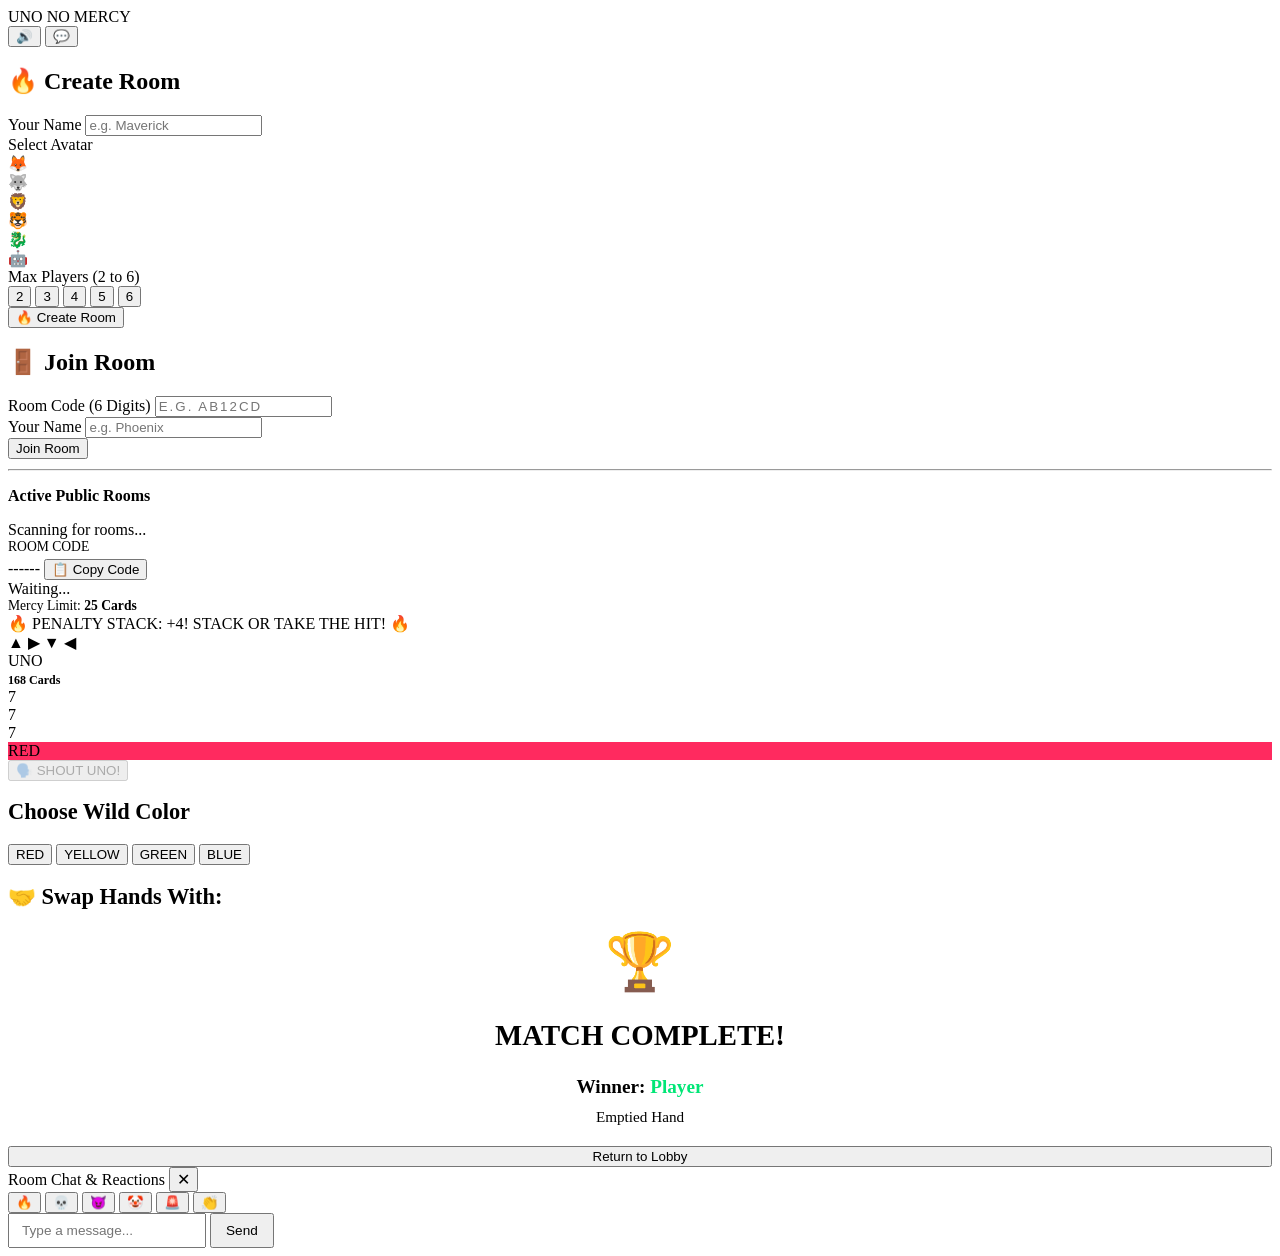
==== frontend/index.html @ e5471d4e "feat: implement UNO Show 'Em No Mercy multiplayer game" ====
<!DOCTYPE html>
<html lang="en">
<head>
    <meta charset="UTF-8">
    <meta name="viewport" content="width=device-width, initial-scale=1.0">
    <title>UNO Show 'Em No Mercy — Multiplayer</title>
    <link rel="stylesheet" href="/static/css/style.css">
    <link rel="preconnect" href="https://fonts.googleapis.com">
    <link rel="preconnect" href="https://fonts.gstatic.com" crossorigin>
    <link href="https://fonts.googleapis.com/css2?family=Inter:wght@400;600;700;800;900&display=swap" rel="stylesheet">
</head>
<body>

    <!-- App Header -->
    <header class="app-header">
        <div class="logo-container">
            <span class="logo-badge">UNO</span>
            <span class="logo-text">NO MERCY</span>
        </div>
        <div class="header-user-info">
            <div id="userBadge" class="user-badge" style="display: none;">
                <span id="userAvatarDisplay" class="user-avatar">🦊</span>
                <span id="userNameDisplay" class="user-name">Player</span>
            </div>
            <button id="soundToggleBtn" class="btn-icon" title="Toggle Sound">🔊</button>
            <button id="chatToggleBtn" class="btn-icon" title="Toggle Chat">💬</button>
        </div>
    </header>

    <!-- App Main Views -->
    <main class="views-container">

        <!-- 1. Lobby View -->
        <section id="lobbyView" class="view-section active">
            <div class="lobby-layout">
                
                <!-- Create Room Panel -->
                <div class="card-panel">
                    <h2 class="panel-title">🔥 Create Room</h2>
                    
                    <div class="form-group">
                        <label class="form-label">Your Name</label>
                        <input id="hostNameInput" type="text" class="form-input" placeholder="e.g. Maverick" maxlength="20">
                    </div>

                    <div class="form-group">
                        <label class="form-label">Select Avatar</label>
                        <div class="avatar-selector">
                            <div class="avatar-opt selected" data-avatar="avatar1">🦊</div>
                            <div class="avatar-opt" data-avatar="avatar2">🐺</div>
                            <div class="avatar-opt" data-avatar="avatar3">🦁</div>
                            <div class="avatar-opt" data-avatar="avatar4">🐯</div>
                            <div class="avatar-opt" data-avatar="avatar5">🐉</div>
                            <div class="avatar-opt" data-avatar="avatar6">🤖</div>
                        </div>
                    </div>

                    <div class="form-group">
                        <label class="form-label">Max Players (2 to 6)</label>
                        <div class="player-limit-selector">
                            <button type="button" class="limit-btn" data-limit="2">2</button>
                            <button type="button" class="limit-btn" data-limit="3">3</button>
                            <button type="button" class="limit-btn" data-limit="4">4</button>
                            <button type="button" class="limit-btn" data-limit="5">5</button>
                            <button type="button" class="limit-btn active" data-limit="6">6</button>
                        </div>
                    </div>

                    <button id="createRoomBtn" class="btn-primary">🔥 Create Room</button>
                </div>

                <!-- Join Room Panel -->
                <div class="card-panel">
                    <h2 class="panel-title">🚪 Join Room</h2>
                    
                    <div class="form-group">
                        <label class="form-label">Room Code (6 Digits)</label>
                        <input id="joinCodeInput" type="text" class="form-input" placeholder="e.g. AB12CD" maxlength="6" style="text-transform: uppercase; letter-spacing: 2px;">
                    </div>

                    <div class="form-group">
                        <label class="form-label">Your Name</label>
                        <input id="joinNameInput" type="text" class="form-input" placeholder="e.g. Phoenix" maxlength="20">
                    </div>

                    <button id="joinRoomBtn" class="btn-primary">Join Room</button>

                    <hr style="border-color: var(--border-color); margin: 10px 0;">

                    <h3 style="font-size: 1rem; color: var(--text-secondary);">Active Public Rooms</h3>
                    <div id="activeRoomsList" style="display: flex; flex-direction: column; gap: 8px; max-height: 200px; overflow-y: auto;">
                        <div class="room-list-empty">Scanning for rooms...</div>
                    </div>
                </div>

            </div>
        </section>

        <!-- 2. Waiting Room View -->
        <section id="waitingView" class="view-section">
            <div class="room-waiting-container">
                <div class="room-header-card">
                    <div>
                        <div style="font-size: 0.85rem; color: var(--text-secondary); text-transform: uppercase; margin-bottom: 4px;">Room Code</div>
                        <div class="room-code-display">
                            <span id="waitingRoomCode" class="room-code-text">------</span>
                            <button id="copyRoomCodeBtn" class="btn-secondary">📋 Copy Code</button>
                        </div>
                    </div>
                    <div style="display: flex; gap: 12px; align-items: center;">
                        <button id="toggleReadyBtn" class="btn-primary" style="display: none;">✅ Ready Up</button>
                        <button id="startGameBtn" class="btn-primary" style="display: none;" disabled>🔥 Start Match</button>
                    </div>
                </div>

                <div id="waitingSeatsGrid" class="seats-grid">
                    <!-- Seats dynamically populated -->
                </div>
            </div>
        </section>

        <!-- 3. Game Table View -->
        <section id="gameView" class="view-section">
            <div class="game-view-container">

                <!-- Top Game Bar -->
                <div class="game-top-bar">
                    <div class="turn-status-banner">
                        <span id="turnStatusPill" class="turn-pill">Waiting...</span>
                    </div>
                    <div style="display: flex; gap: 12px; align-items: center;">
                        <span style="font-size: 0.85rem; color: var(--text-secondary);">Mercy Limit: <strong>25 Cards</strong></span>
                    </div>
                </div>

                <!-- Animated Penalty Stack Flame Banner -->
                <div id="penaltyStackBanner" class="penalty-stack-banner">
                    🔥 PENALTY STACK: <span id="penaltyValueText">+4</span>! STACK OR TAKE THE HIT! 🔥
                </div>

                <!-- Arena Felt Table -->
                <div id="tableArena" class="table-arena">
                    <!-- Opponents Orbit Container -->
                    <div id="opponentsContainer"></div>

                    <!-- Table Center -->
                    <div class="table-felt">
                        <!-- Play Direction Indicator (rotating dashed circle with arrows) -->
                        <div id="directionIndicator" class="direction-indicator">
                            <span class="direction-arrow top">▲</span>
                            <span class="direction-arrow right">▶</span>
                            <span class="direction-arrow bottom">▼</span>
                            <span class="direction-arrow left">◀</span>
                        </div>

                        <!-- Center Piles -->
                        <div class="center-piles">
                            <!-- Draw Pile -->
                            <div class="deck-pile-container" title="Click to Draw">
                                <div id="deckCardElement" class="deck-card">
                                    <div class="deck-logo">UNO</div>
                                </div>
                                <span id="drawPileCount" style="font-size: 0.75rem; font-weight: 700; color: var(--text-secondary);">168 Cards</span>
                            </div>

                            <!-- Discard Pile -->
                            <div class="discard-pile-container">
                                <div id="topDiscardCard" class="uno-card color-red">
                                    <span class="card-corner-symbol top-left">7</span>
                                    <div class="card-oval">
                                        <span class="card-main-symbol">7</span>
                                    </div>
                                    <span class="card-corner-symbol bottom-right">7</span>
                                </div>
                                <div id="activeColorBadge" class="active-color-badge" style="background: #ff2a5f;">RED</div>
                            </div>
                        </div>
                    </div>

                    <!-- Event Feed ticker -->
                    <div id="eventFeedBox" class="event-feed-box"></div>
                </div>

                <!-- Player Hand Bottom Rack -->
                <div class="player-hand-rack">
                    <div class="player-action-controls">
                        <button id="unoCallBtn" class="uno-call-btn" disabled>🗣️ SHOUT UNO!</button>
                    </div>

                    <div class="cards-carousel">
                        <div id="cardsFan" class="cards-fan">
                            <!-- Player cards populated dynamically -->
                        </div>
                    </div>
                </div>

            </div>
        </section>

    </main>

    <!-- Modals -->

    <!-- Wild Color Picker Modal -->
    <div id="colorPickerModal" class="modal-overlay">
        <div class="modal-card">
            <h2 style="font-size: 1.4rem; font-weight: 900;">Choose Wild Color</h2>
            <div class="color-picker-grid">
                <button class="color-opt-btn opt-red" data-color="red">RED</button>
                <button class="color-opt-btn opt-yellow" data-color="yellow">YELLOW</button>
                <button class="color-opt-btn opt-green" data-color="green">GREEN</button>
                <button class="color-opt-btn opt-blue" data-color="blue">BLUE</button>
            </div>
        </div>
    </div>

    <!-- 7 Hand Swap Modal -->
    <div id="swapHandModal" class="modal-overlay">
        <div class="modal-card">
            <h2 style="font-size: 1.4rem; font-weight: 900;">🤝 Swap Hands With:</h2>
            <div id="swapTargetsList" class="player-targets-list"></div>
        </div>
    </div>

    <!-- Victory Modal -->
    <div id="victoryModal" class="modal-overlay">
        <div class="modal-card" style="text-align: center;">
            <div style="font-size: 3.5rem;">🏆</div>
            <h2 style="font-size: 1.8rem; font-weight: 900; color: var(--accent-yellow);">MATCH COMPLETE!</h2>
            <div style="font-size: 1.2rem; font-weight: 700; margin: 10px 0;">
                Winner: <span id="winnerNameText" style="color: #00e676;">Player</span>
            </div>
            <div id="winReasonText" style="color: var(--text-secondary); font-size: 0.95rem; margin-bottom: 20px;">
                Emptied Hand
            </div>
            <button id="returnLobbyBtn" class="btn-primary" style="width: 100%;">Return to Lobby</button>
        </div>
    </div>

    <!-- Chat Drawer -->
    <div id="chatDrawer" class="chat-drawer">
        <div class="chat-header">
            <span>Room Chat & Reactions</span>
            <button id="closeChatBtn" class="btn-icon" style="font-size: 1rem;">✕</button>
        </div>
        <div id="chatMessages" class="chat-messages"></div>
        <div class="emote-bar">
            <button class="emote-btn" title="Fire">🔥</button>
            <button class="emote-btn" title="Skull">💀</button>
            <button class="emote-btn" title="Devil">😈</button>
            <button class="emote-btn" title="Clown">🤡</button>
            <button class="emote-btn" title="Alarm">🚨</button>
            <button class="emote-btn" title="Clap">👏</button>
        </div>
        <div class="chat-input-bar">
            <input id="chatInput" type="text" class="form-input" placeholder="Type a message..." style="flex: 1; padding: 8px 12px; font-size: 0.85rem;">
            <button id="sendChatBtn" class="btn-primary" style="padding: 8px 14px; font-size: 0.85rem;">Send</button>
        </div>
    </div>

    <!-- Scripts -->
    <script src="/static/js/sound.js"></script>
    <script src="/static/js/api.js"></script>
    <script src="/static/js/game.js"></script>
    <script src="/static/js/main.js"></script>
</body>
</html>
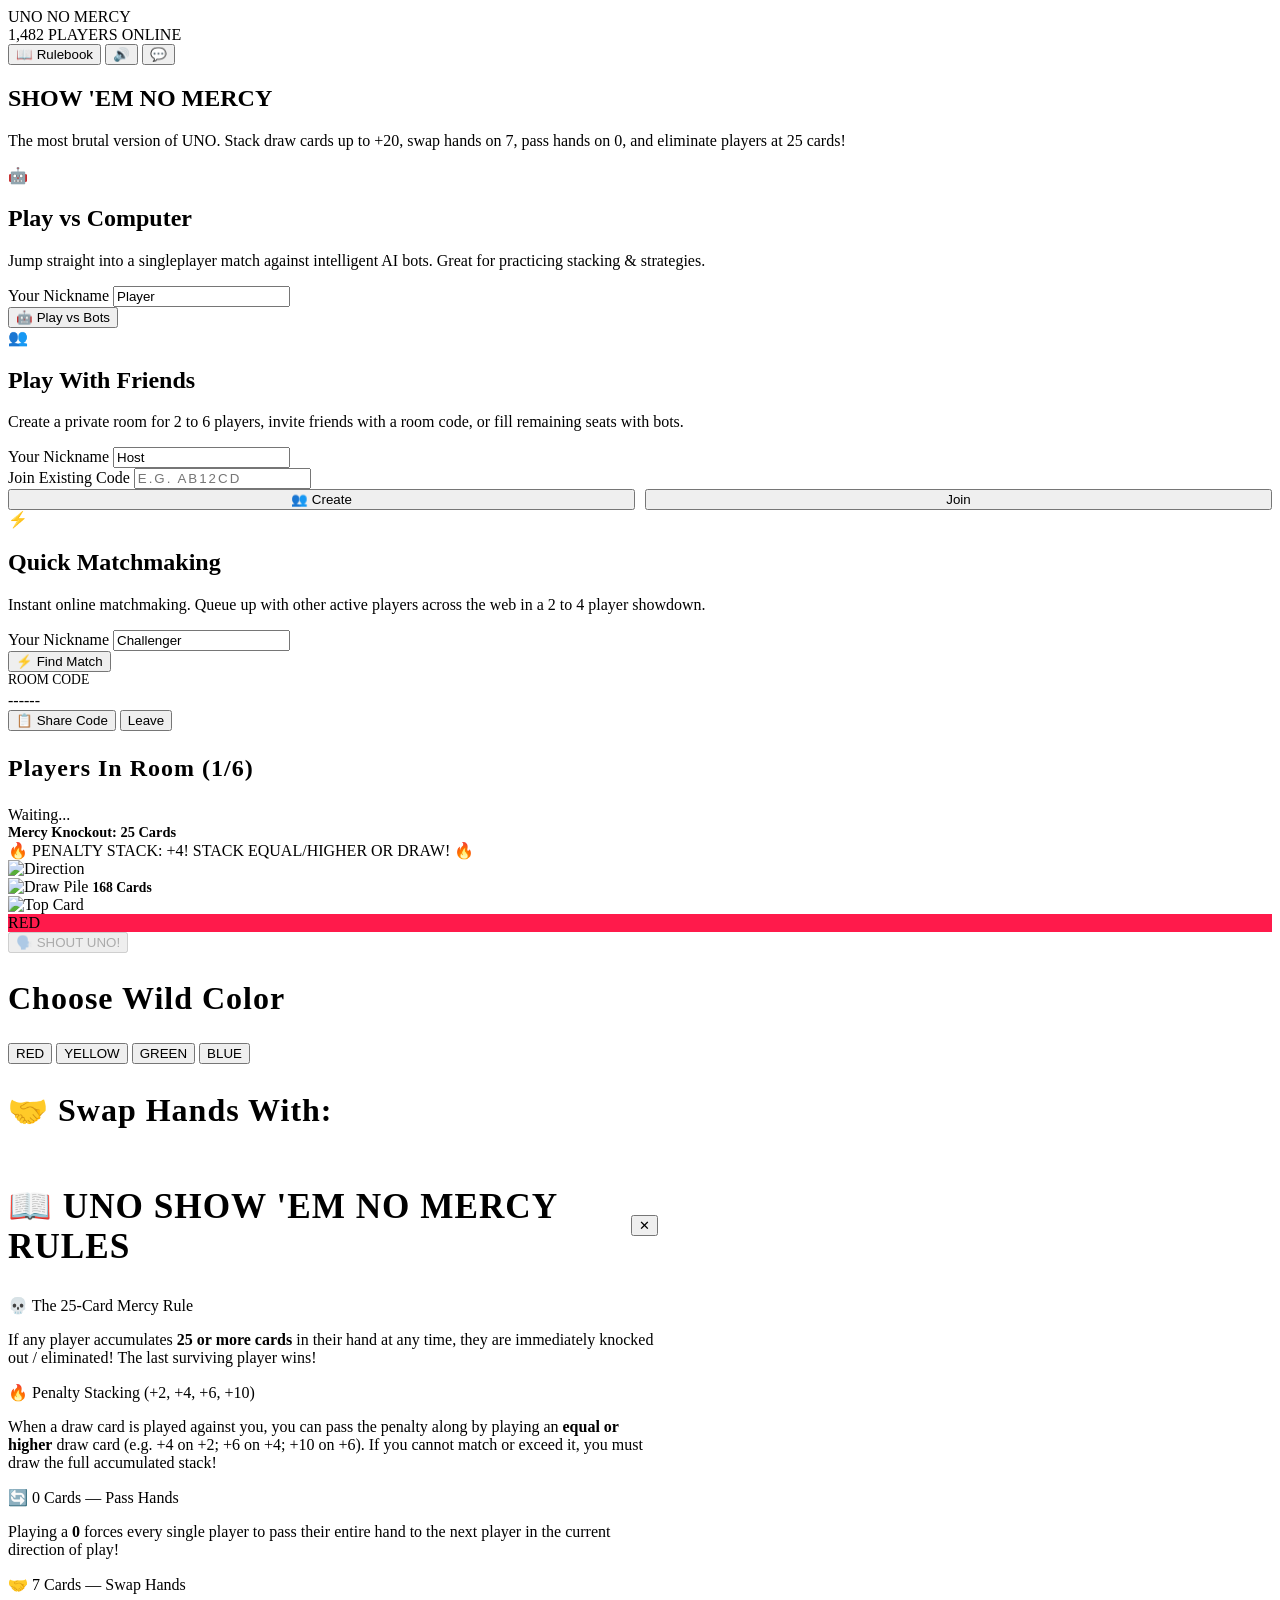
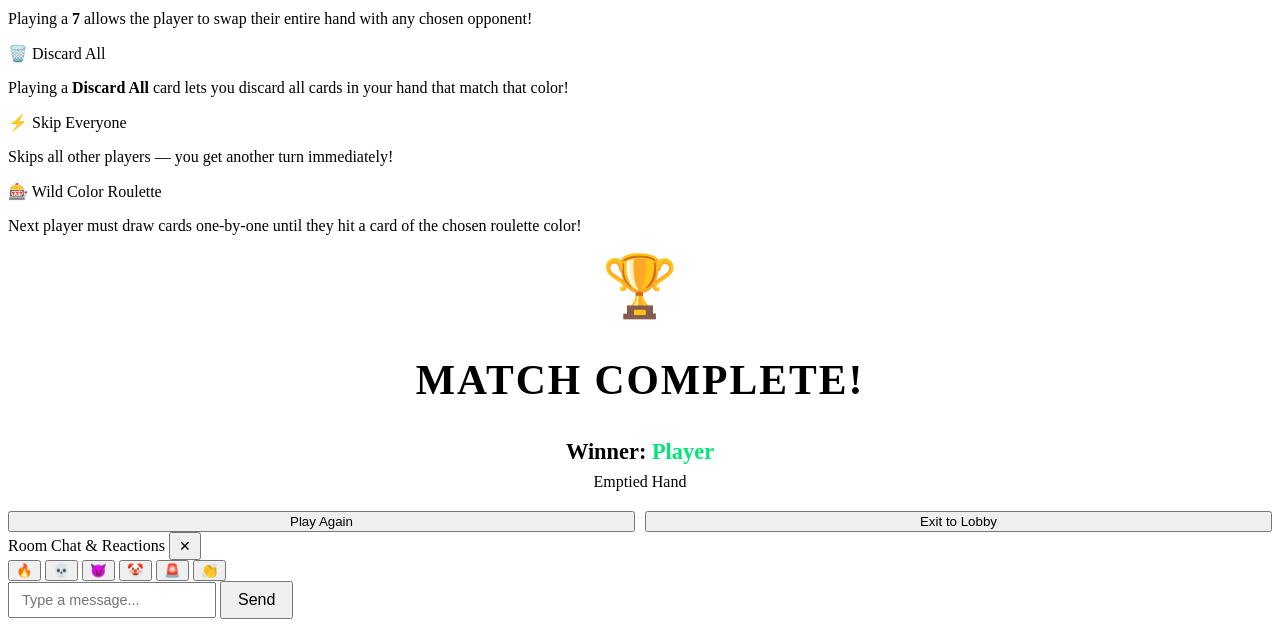
==== commit e02cf20b: "feat: implement unonomercy.in game logic, solo bot mode, authentic card graphics, audio, and UI layo" ====
--- a/frontend/index.html
+++ b/frontend/index.html
@@ -2,95 +2,102 @@
 <html lang="en">
 <head>
     <meta charset="UTF-8">
-    <meta name="viewport" content="width=device-width, initial-scale=1.0">
-    <title>UNO Show 'Em No Mercy — Multiplayer</title>
+    <meta name="viewport" content="width=device-width, initial-scale=1.0, maximum-scale=1.0, user-scalable=no">
+    <title>Play UNO Show 'Em No Mercy Online Multiplayer</title>
     <link rel="stylesheet" href="/static/css/style.css">
     <link rel="preconnect" href="https://fonts.googleapis.com">
     <link rel="preconnect" href="https://fonts.gstatic.com" crossorigin>
-    <link href="https://fonts.googleapis.com/css2?family=Inter:wght@400;600;700;800;900&display=swap" rel="stylesheet">
+    <link href="https://fonts.googleapis.com/css2?family=Bebas+Neue&family=Rajdhani:wght@400;600;700&display=swap" rel="stylesheet">
 </head>
 <body>
 
+    <div class="bg-glow-layer"></div>
+
     <!-- App Header -->
     <header class="app-header">
-        <div class="logo-container">
+        <div class="logo-container" onclick="location.reload()">
             <span class="logo-badge">UNO</span>
             <span class="logo-text">NO MERCY</span>
         </div>
-        <div class="header-user-info">
-            <div id="userBadge" class="user-badge" style="display: none;">
-                <span id="userAvatarDisplay" class="user-avatar">🦊</span>
-                <span id="userNameDisplay" class="user-name">Player</span>
-            </div>
-            <button id="soundToggleBtn" class="btn-icon" title="Toggle Sound">🔊</button>
-            <button id="chatToggleBtn" class="btn-icon" title="Toggle Chat">💬</button>
+
+        <div class="online-counter-badge">
+            <span class="online-dot"></span>
+            <span id="onlinePlayerCountValue">1,482</span> PLAYERS ONLINE
+        </div>
+
+        <div class="header-right">
+            <button id="rulebookBtn" class="btn-icon">📖 Rulebook</button>
+            <button id="soundToggleBtn" class="btn-icon" title="Toggle Audio">🔊</button>
+            <button id="chatToggleBtn" class="btn-icon" title="Toggle Reactions">💬</button>
         </div>
     </header>
 
     <!-- App Main Views -->
     <main class="views-container">
 
-        <!-- 1. Lobby View -->
+        <!-- 1. Home / Modes View -->
         <section id="lobbyView" class="view-section active">
-            <div class="lobby-layout">
+            <div class="home-hero">
+                <h1 class="hero-title">SHOW 'EM NO MERCY</h1>
+                <p class="hero-subtitle">The most brutal version of UNO. Stack draw cards up to +20, swap hands on 7, pass hands on 0, and eliminate players at 25 cards!</p>
+            </div>
+
+            <div class="modes-grid">
                 
-                <!-- Create Room Panel -->
-                <div class="card-panel">
-                    <h2 class="panel-title">🔥 Create Room</h2>
-                    
-                    <div class="form-group">
-                        <label class="form-label">Your Name</label>
-                        <input id="hostNameInput" type="text" class="form-input" placeholder="e.g. Maverick" maxlength="20">
-                    </div>
-
-                    <div class="form-group">
-                        <label class="form-label">Select Avatar</label>
-                        <div class="avatar-selector">
-                            <div class="avatar-opt selected" data-avatar="avatar1">🦊</div>
-                            <div class="avatar-opt" data-avatar="avatar2">🐺</div>
-                            <div class="avatar-opt" data-avatar="avatar3">🦁</div>
-                            <div class="avatar-opt" data-avatar="avatar4">🐯</div>
-                            <div class="avatar-opt" data-avatar="avatar5">🐉</div>
-                            <div class="avatar-opt" data-avatar="avatar6">🤖</div>
-                        </div>
-                    </div>
-
-                    <div class="form-group">
-                        <label class="form-label">Max Players (2 to 6)</label>
-                        <div class="player-limit-selector">
-                            <button type="button" class="limit-btn" data-limit="2">2</button>
-                            <button type="button" class="limit-btn" data-limit="3">3</button>
-                            <button type="button" class="limit-btn" data-limit="4">4</button>
-                            <button type="button" class="limit-btn" data-limit="5">5</button>
-                            <button type="button" class="limit-btn active" data-limit="6">6</button>
-                        </div>
-                    </div>
-
-                    <button id="createRoomBtn" class="btn-primary">🔥 Create Room</button>
-                </div>
-
-                <!-- Join Room Panel -->
-                <div class="card-panel">
-                    <h2 class="panel-title">🚪 Join Room</h2>
-                    
-                    <div class="form-group">
-                        <label class="form-label">Room Code (6 Digits)</label>
-                        <input id="joinCodeInput" type="text" class="form-input" placeholder="e.g. AB12CD" maxlength="6" style="text-transform: uppercase; letter-spacing: 2px;">
-                    </div>
-
-                    <div class="form-group">
-                        <label class="form-label">Your Name</label>
-                        <input id="joinNameInput" type="text" class="form-input" placeholder="e.g. Phoenix" maxlength="20">
-                    </div>
-
-                    <button id="joinRoomBtn" class="btn-primary">Join Room</button>
-
-                    <hr style="border-color: var(--border-color); margin: 10px 0;">
-
-                    <h3 style="font-size: 1rem; color: var(--text-secondary);">Active Public Rooms</h3>
-                    <div id="activeRoomsList" style="display: flex; flex-direction: column; gap: 8px; max-height: 200px; overflow-y: auto;">
-                        <div class="room-list-empty">Scanning for rooms...</div>
-                    </div>
+                <!-- Solo Mode Card -->
+                <div class="mode-card">
+                    <div>
+                        <div class="mode-icon">🤖</div>
+                        <h2 class="mode-title">Play vs Computer</h2>
+                        <p class="mode-desc">Jump straight into a singleplayer match against intelligent AI bots. Great for practicing stacking & strategies.</p>
+                        
+                        <div class="form-group">
+                            <label class="form-label">Your Nickname</label>
+                            <input id="soloPlayerName" type="text" class="form-input" placeholder="e.g. Maverick" maxlength="15" value="Player">
+                        </div>
+                    </div>
+
+                    <button id="soloPlayBtn" class="btn-primary">🤖 Play vs Bots</button>
+                </div>
+
+                <!-- Play with Friends Card -->
+                <div class="mode-card">
+                    <div>
+                        <div class="mode-icon">👥</div>
+                        <h2 class="mode-title">Play With Friends</h2>
+                        <p class="mode-desc">Create a private room for 2 to 6 players, invite friends with a room code, or fill remaining seats with bots.</p>
+                        
+                        <div class="form-group">
+                            <label class="form-label">Your Nickname</label>
+                            <input id="friendsPlayerName" type="text" class="form-input" placeholder="e.g. Phoenix" maxlength="15" value="Host">
+                        </div>
+
+                        <div class="form-group">
+                            <label class="form-label">Join Existing Code</label>
+                            <input id="joinRoomCodeInput" type="text" class="form-input" placeholder="e.g. AB12CD" maxlength="6" style="text-transform: uppercase; letter-spacing: 2px;">
+                        </div>
+                    </div>
+
+                    <div style="display: flex; gap: 10px;">
+                        <button id="createFriendsRoomBtn" class="btn-primary" style="flex: 1;">👥 Create</button>
+                        <button id="joinFriendsRoomBtn" class="btn-secondary" style="flex: 1;">Join</button>
+                    </div>
+                </div>
+
+                <!-- Quick Matchmaking Card -->
+                <div class="mode-card">
+                    <div>
+                        <div class="mode-icon">⚡</div>
+                        <h2 class="mode-title">Quick Matchmaking</h2>
+                        <p class="mode-desc">Instant online matchmaking. Queue up with other active players across the web in a 2 to 4 player showdown.</p>
+                        
+                        <div class="form-group">
+                            <label class="form-label">Your Nickname</label>
+                            <input id="mmPlayerName" type="text" class="form-input" placeholder="e.g. Ace" maxlength="15" value="Challenger">
+                        </div>
+                    </div>
+
+                    <button id="mmSearchBtn" class="btn-primary">⚡ Find Match</button>
                 </div>
 
             </div>
@@ -102,19 +109,25 @@
                 <div class="room-header-card">
                     <div>
                         <div style="font-size: 0.85rem; color: var(--text-secondary); text-transform: uppercase; margin-bottom: 4px;">Room Code</div>
-                        <div class="room-code-display">
-                            <span id="waitingRoomCode" class="room-code-text">------</span>
-                            <button id="copyRoomCodeBtn" class="btn-secondary">📋 Copy Code</button>
-                        </div>
-                    </div>
-                    <div style="display: flex; gap: 12px; align-items: center;">
+                        <span id="waitingRoomCode" class="room-code-badge">------</span>
+                    </div>
+
+                    <div class="lobby-controls-bar">
+                        <button id="addAiBtn" class="btn-secondary" style="display: none;">🤖 + Add Bot</button>
+                        <button id="removeAiBtn" class="btn-secondary" style="display: none;">- Remove Bot</button>
+                        <button id="shareRoomBtn" class="btn-secondary">📋 Share Code</button>
                         <button id="toggleReadyBtn" class="btn-primary" style="display: none;">✅ Ready Up</button>
                         <button id="startGameBtn" class="btn-primary" style="display: none;" disabled>🔥 Start Match</button>
-                    </div>
-                </div>
-
-                <div id="waitingSeatsGrid" class="seats-grid">
-                    <!-- Seats dynamically populated -->
+                        <button id="leaveLobbyBtn" class="btn-secondary">Leave</button>
+                    </div>
+                </div>
+
+                <div style="display: flex; justify-content: space-between; align-items: center;">
+                    <h3 style="font-family: var(--font-heading); font-size: 1.5rem; letter-spacing: 1px;">Players In Room (<span id="waitingPlayerCount">1/6</span>)</h3>
+                </div>
+
+                <div id="waitingSlotsGrid" class="players-slots-grid">
+                    <!-- Dynamic seats -->
                 </div>
             </div>
         </section>
@@ -125,71 +138,55 @@
 
                 <!-- Top Game Bar -->
                 <div class="game-top-bar">
-                    <div class="turn-status-banner">
+                    <div style="display: flex; align-items: center; gap: 12px;">
                         <span id="turnStatusPill" class="turn-pill">Waiting...</span>
                     </div>
-                    <div style="display: flex; gap: 12px; align-items: center;">
-                        <span style="font-size: 0.85rem; color: var(--text-secondary);">Mercy Limit: <strong>25 Cards</strong></span>
-                    </div>
-                </div>
-
-                <!-- Animated Penalty Stack Flame Banner -->
-                <div id="penaltyStackBanner" class="penalty-stack-banner">
-                    🔥 PENALTY STACK: <span id="penaltyValueText">+4</span>! STACK OR TAKE THE HIT! 🔥
-                </div>
-
-                <!-- Arena Felt Table -->
+                    <div style="display: flex; gap: 14px; align-items: center;">
+                        <span style="font-size: 0.9rem; font-weight: 700; color: var(--accent-red);">Mercy Knockout: <strong>25 Cards</strong></span>
+                    </div>
+                </div>
+
+                <!-- Animated Penalty Flame Banner -->
+                <div id="penaltyStackBanner" class="penalty-badge-banner">
+                    🔥 PENALTY STACK: <span id="penaltyValueText">+4</span>! STACK EQUAL/HIGHER OR DRAW! 🔥
+                </div>
+
+                <!-- Table Arena -->
                 <div id="tableArena" class="table-arena">
-                    <!-- Opponents Orbit Container -->
+                    <!-- Opponents container orbiting around table -->
                     <div id="opponentsContainer"></div>
 
-                    <!-- Table Center -->
+                    <!-- Felt Table -->
                     <div class="table-felt">
-                        <!-- Play Direction Indicator (rotating dashed circle with arrows) -->
-                        <div id="directionIndicator" class="direction-indicator">
-                            <span class="direction-arrow top">▲</span>
-                            <span class="direction-arrow right">▶</span>
-                            <span class="direction-arrow bottom">▼</span>
-                            <span class="direction-arrow left">◀</span>
-                        </div>
-
-                        <!-- Center Piles -->
+                        <!-- Play Direction Indicator Arrow -->
+                        <img id="directionArrowImg" src="/static/images/arrow.webp" class="direction-arrow-img" alt="Direction">
+
+                        <!-- Center Cards -->
                         <div class="center-piles">
                             <!-- Draw Pile -->
-                            <div class="deck-pile-container" title="Click to Draw">
-                                <div id="deckCardElement" class="deck-card">
-                                    <div class="deck-logo">UNO</div>
-                                </div>
-                                <span id="drawPileCount" style="font-size: 0.75rem; font-weight: 700; color: var(--text-secondary);">168 Cards</span>
+                            <div class="deck-pile-box" title="Click to Draw">
+                                <img id="deckCardElement" src="/static/cards/card_back.webp" class="deck-img" alt="Draw Pile">
+                                <span id="drawPileCount" style="font-size: 0.85rem; font-weight: 700; color: var(--text-secondary);">168 Cards</span>
                             </div>
 
                             <!-- Discard Pile -->
-                            <div class="discard-pile-container">
-                                <div id="topDiscardCard" class="uno-card color-red">
-                                    <span class="card-corner-symbol top-left">7</span>
-                                    <div class="card-oval">
-                                        <span class="card-main-symbol">7</span>
-                                    </div>
-                                    <span class="card-corner-symbol bottom-right">7</span>
-                                </div>
-                                <div id="activeColorBadge" class="active-color-badge" style="background: #ff2a5f;">RED</div>
+                            <div class="discard-pile-box">
+                                <img id="topCardImg" src="/static/cards/card_back.webp" class="discard-img" alt="Top Card">
+                                <div id="activeColorBadge" class="active-color-pill" style="background: #ff1a4b;">RED</div>
                             </div>
                         </div>
                     </div>
-
-                    <!-- Event Feed ticker -->
-                    <div id="eventFeedBox" class="event-feed-box"></div>
-                </div>
-
-                <!-- Player Hand Bottom Rack -->
+                </div>
+
+                <!-- Bottom Hand Rack -->
                 <div class="player-hand-rack">
-                    <div class="player-action-controls">
-                        <button id="unoCallBtn" class="uno-call-btn" disabled>🗣️ SHOUT UNO!</button>
-                    </div>
-
-                    <div class="cards-carousel">
+                    <div class="hand-actions-bar">
+                        <button id="unoCallBtn" class="uno-btn" disabled>🗣️ SHOUT UNO!</button>
+                    </div>
+
+                    <div class="cards-fan-container">
                         <div id="cardsFan" class="cards-fan">
-                            <!-- Player cards populated dynamically -->
+                            <!-- Hand cards populated dynamically -->
                         </div>
                     </div>
                 </div>
@@ -198,18 +195,21 @@
         </section>
 
     </main>
+
+    <!-- Floating Emojis Layer -->
+    <div id="floatingEmojiLayer" class="floating-emoji-layer"></div>
 
     <!-- Modals -->
 
     <!-- Wild Color Picker Modal -->
     <div id="colorPickerModal" class="modal-overlay">
         <div class="modal-card">
-            <h2 style="font-size: 1.4rem; font-weight: 900;">Choose Wild Color</h2>
+            <h2 style="font-family: var(--font-heading); font-size: 2rem; letter-spacing: 1px;">Choose Wild Color</h2>
             <div class="color-picker-grid">
-                <button class="color-opt-btn opt-red" data-color="red">RED</button>
-                <button class="color-opt-btn opt-yellow" data-color="yellow">YELLOW</button>
-                <button class="color-opt-btn opt-green" data-color="green">GREEN</button>
-                <button class="color-opt-btn opt-blue" data-color="blue">BLUE</button>
+                <button class="color-btn opt-red" data-color="red">RED</button>
+                <button class="color-btn opt-yellow" data-color="yellow">YELLOW</button>
+                <button class="color-btn opt-green" data-color="green">GREEN</button>
+                <button class="color-btn opt-blue" data-color="blue">BLUE</button>
             </div>
         </div>
     </div>
@@ -217,44 +217,94 @@
     <!-- 7 Hand Swap Modal -->
     <div id="swapHandModal" class="modal-overlay">
         <div class="modal-card">
-            <h2 style="font-size: 1.4rem; font-weight: 900;">🤝 Swap Hands With:</h2>
-            <div id="swapTargetsList" class="player-targets-list"></div>
+            <h2 style="font-family: var(--font-heading); font-size: 2rem; letter-spacing: 1px;">🤝 Swap Hands With:</h2>
+            <div id="swapTargetsList" style="display: flex; flex-direction: column; gap: 10px; width: 100%;"></div>
+        </div>
+    </div>
+
+    <!-- RuleBook Modal -->
+    <div id="rulebookModal" class="modal-overlay">
+        <div class="modal-card" style="max-width: 650px;">
+            <div style="display: flex; justify-content: space-between; align-items: center; width: 100%;">
+                <h2 style="font-family: var(--font-heading); font-size: 2.2rem; letter-spacing: 1px;">📖 UNO SHOW 'EM NO MERCY RULES</h2>
+                <button id="closeRulebookBtn" class="btn-icon">✕</button>
+            </div>
+
+            <div class="rulebook-scroll">
+                <div class="rule-card-item">
+                    <div class="rule-card-title">💀 The 25-Card Mercy Rule</div>
+                    <p>If any player accumulates <strong>25 or more cards</strong> in their hand at any time, they are immediately knocked out / eliminated! The last surviving player wins!</p>
+                </div>
+
+                <div class="rule-card-item">
+                    <div class="rule-card-title">🔥 Penalty Stacking (+2, +4, +6, +10)</div>
+                    <p>When a draw card is played against you, you can pass the penalty along by playing an <strong>equal or higher</strong> draw card (e.g. +4 on +2; +6 on +4; +10 on +6). If you cannot match or exceed it, you must draw the full accumulated stack!</p>
+                </div>
+
+                <div class="rule-card-item">
+                    <div class="rule-card-title">🔄 0 Cards — Pass Hands</div>
+                    <p>Playing a <strong>0</strong> forces every single player to pass their entire hand to the next player in the current direction of play!</p>
+                </div>
+
+                <div class="rule-card-item">
+                    <div class="rule-card-title">🤝 7 Cards — Swap Hands</div>
+                    <p>Playing a <strong>7</strong> allows the player to swap their entire hand with any chosen opponent!</p>
+                </div>
+
+                <div class="rule-card-item">
+                    <div class="rule-card-title">🗑️ Discard All</div>
+                    <p>Playing a <strong>Discard All</strong> card lets you discard all cards in your hand that match that color!</p>
+                </div>
+
+                <div class="rule-card-item">
+                    <div class="rule-card-title">⚡ Skip Everyone</div>
+                    <p>Skips all other players — you get another turn immediately!</p>
+                </div>
+
+                <div class="rule-card-item">
+                    <div class="rule-card-title">🎰 Wild Color Roulette</div>
+                    <p>Next player must draw cards one-by-one until they hit a card of the chosen roulette color!</p>
+                </div>
+            </div>
         </div>
     </div>
 
     <!-- Victory Modal -->
     <div id="victoryModal" class="modal-overlay">
         <div class="modal-card" style="text-align: center;">
-            <div style="font-size: 3.5rem;">🏆</div>
-            <h2 style="font-size: 1.8rem; font-weight: 900; color: var(--accent-yellow);">MATCH COMPLETE!</h2>
-            <div style="font-size: 1.2rem; font-weight: 700; margin: 10px 0;">
+            <div style="font-size: 3.8rem;">🏆</div>
+            <h2 style="font-family: var(--font-heading); font-size: 2.6rem; letter-spacing: 2px; color: var(--accent-yellow);">MATCH COMPLETE!</h2>
+            <div style="font-size: 1.4rem; font-weight: 700; margin: 8px 0;">
                 Winner: <span id="winnerNameText" style="color: #00e676;">Player</span>
             </div>
-            <div id="winReasonText" style="color: var(--text-secondary); font-size: 0.95rem; margin-bottom: 20px;">
+            <div id="winReasonText" style="color: var(--text-secondary); font-size: 1rem; margin-bottom: 20px;">
                 Emptied Hand
             </div>
-            <button id="returnLobbyBtn" class="btn-primary" style="width: 100%;">Return to Lobby</button>
-        </div>
-    </div>
-
-    <!-- Chat Drawer -->
+            <div style="display: flex; gap: 10px; width: 100%;">
+                <button id="rematchBtn" class="btn-primary" style="flex: 1;">Play Again</button>
+                <button id="returnLobbyBtn" class="btn-secondary" style="flex: 1;">Exit to Lobby</button>
+            </div>
+        </div>
+    </div>
+
+    <!-- Chat & Emoji Drawer -->
     <div id="chatDrawer" class="chat-drawer">
         <div class="chat-header">
             <span>Room Chat & Reactions</span>
-            <button id="closeChatBtn" class="btn-icon" style="font-size: 1rem;">✕</button>
+            <button id="closeChatBtn" class="btn-icon" style="font-size: 0.9rem; padding: 4px 8px;">✕</button>
         </div>
         <div id="chatMessages" class="chat-messages"></div>
-        <div class="emote-bar">
-            <button class="emote-btn" title="Fire">🔥</button>
-            <button class="emote-btn" title="Skull">💀</button>
-            <button class="emote-btn" title="Devil">😈</button>
-            <button class="emote-btn" title="Clown">🤡</button>
-            <button class="emote-btn" title="Alarm">🚨</button>
-            <button class="emote-btn" title="Clap">👏</button>
-        </div>
-        <div class="chat-input-bar">
-            <input id="chatInput" type="text" class="form-input" placeholder="Type a message..." style="flex: 1; padding: 8px 12px; font-size: 0.85rem;">
-            <button id="sendChatBtn" class="btn-primary" style="padding: 8px 14px; font-size: 0.85rem;">Send</button>
+        <div class="quick-emojis-bar">
+            <button class="quick-emoji-btn" title="Fire">🔥</button>
+            <button class="quick-emoji-btn" title="Skull">💀</button>
+            <button class="quick-emoji-btn" title="Devil">😈</button>
+            <button class="quick-emoji-btn" title="Clown">🤡</button>
+            <button class="quick-emoji-btn" title="Alarm">🚨</button>
+            <button class="quick-emoji-btn" title="Clap">👏</button>
+        </div>
+        <div class="chat-input-row">
+            <input id="chatInput" type="text" class="form-input" placeholder="Type a message..." style="flex: 1; padding: 8px 12px; font-size: 0.9rem;">
+            <button id="sendChatBtn" class="btn-primary" style="padding: 8px 16px; font-size: 1rem; width: auto;">Send</button>
         </div>
     </div>
 
@@ -265,4 +315,3 @@
     <script src="/static/js/main.js"></script>
 </body>
 </html>
-
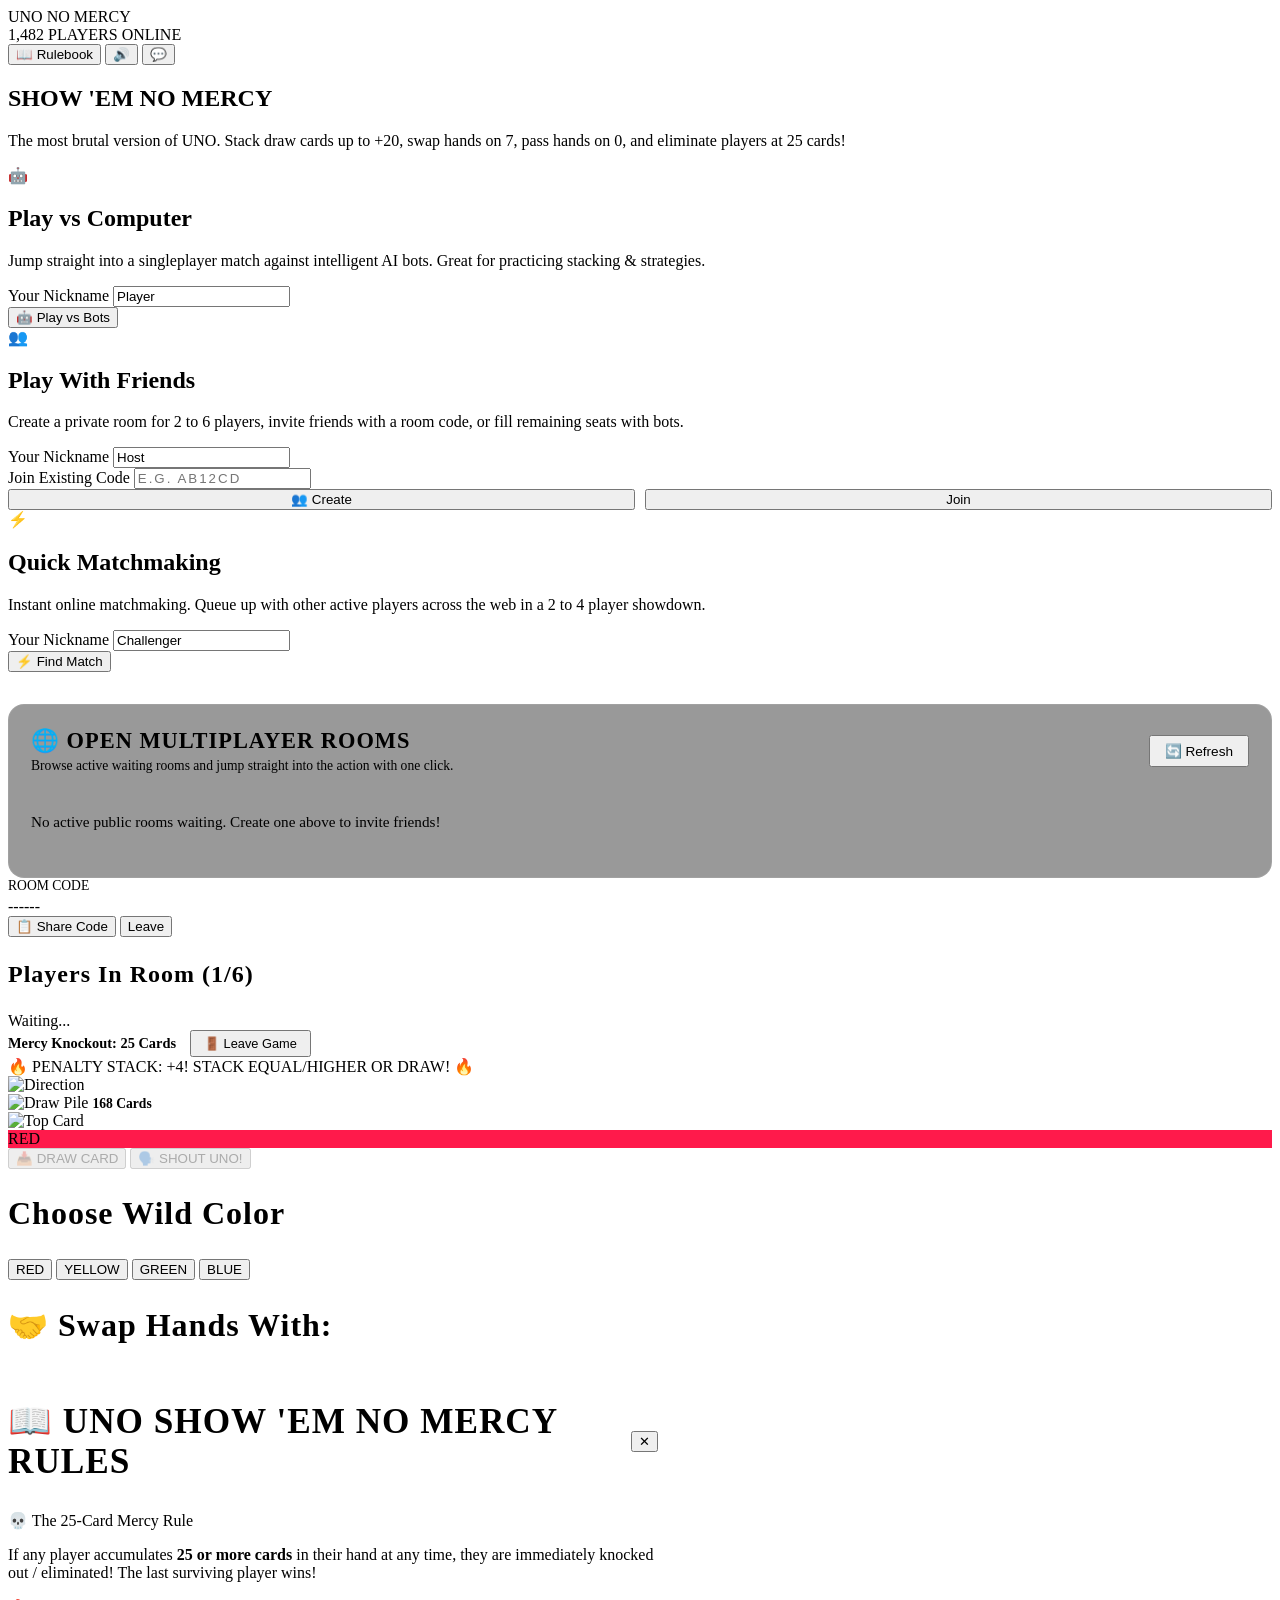
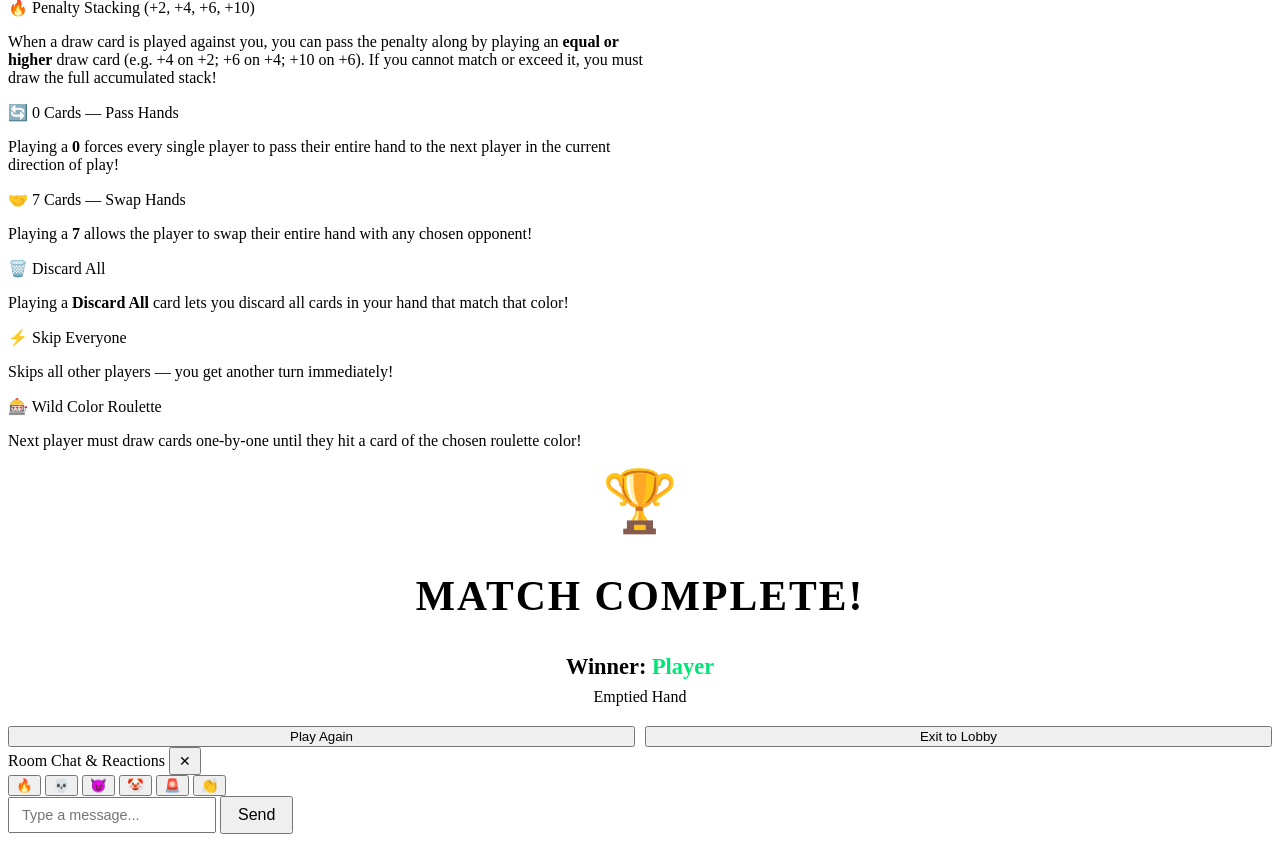
==== commit 5e2a6508: "fix: resolve gameplay stuck states, add card throw animation, and improve room management" ====
--- a/frontend/index.html
+++ b/frontend/index.html
@@ -101,6 +101,20 @@
                 </div>
 
             </div>
+
+            <!-- Live Open Rooms Browser -->
+            <div class="active-rooms-container" style="margin-top: 32px; background: rgba(0,0,0,0.4); border: 1px solid rgba(255,255,255,0.08); border-radius: 16px; padding: 22px;">
+                <div style="display: flex; justify-content: space-between; align-items: center; margin-bottom: 16px; flex-wrap: wrap; gap: 10px;">
+                    <div>
+                        <h3 style="font-family: var(--font-heading); font-size: 1.4rem; letter-spacing: 1px; margin: 0; color: var(--accent-yellow);">🌐 OPEN MULTIPLAYER ROOMS</h3>
+                        <p style="margin: 4px 0 0; font-size: 0.85rem; color: var(--text-secondary);">Browse active waiting rooms and jump straight into the action with one click.</p>
+                    </div>
+                    <button id="refreshRoomsBtn" class="btn-secondary" style="padding: 6px 14px; font-size: 0.85rem;">🔄 Refresh</button>
+                </div>
+                <div id="openRoomsList" style="display: grid; grid-template-columns: repeat(auto-fill, minmax(280px, 1fr)); gap: 12px;">
+                    <p style="color: var(--text-secondary); font-size: 0.95rem; grid-column: 1 / -1; padding: 8px 0;">No active public rooms waiting. Create one above to invite friends!</p>
+                </div>
+            </div>
         </section>
 
         <!-- 2. Waiting Room View -->
@@ -143,6 +157,7 @@
                     </div>
                     <div style="display: flex; gap: 14px; align-items: center;">
                         <span style="font-size: 0.9rem; font-weight: 700; color: var(--accent-red);">Mercy Knockout: <strong>25 Cards</strong></span>
+                        <button id="leaveGameBtn" class="btn-secondary" style="padding: 4px 12px; font-size: 0.8rem; margin: 0;">🚪 Leave Game</button>
                     </div>
                 </div>
 
@@ -181,6 +196,7 @@
                 <!-- Bottom Hand Rack -->
                 <div class="player-hand-rack">
                     <div class="hand-actions-bar">
+                        <button id="drawCardActionBtn" class="draw-action-btn" disabled>📥 DRAW CARD</button>
                         <button id="unoCallBtn" class="uno-btn" disabled>🗣️ SHOUT UNO!</button>
                     </div>
 
@@ -206,10 +222,10 @@
         <div class="modal-card">
             <h2 style="font-family: var(--font-heading); font-size: 2rem; letter-spacing: 1px;">Choose Wild Color</h2>
             <div class="color-picker-grid">
-                <button class="color-btn opt-red" data-color="red">RED</button>
-                <button class="color-btn opt-yellow" data-color="yellow">YELLOW</button>
-                <button class="color-btn opt-green" data-color="green">GREEN</button>
-                <button class="color-btn opt-blue" data-color="blue">BLUE</button>
+                <button class="color-btn opt-red" data-color="R">RED</button>
+                <button class="color-btn opt-yellow" data-color="Y">YELLOW</button>
+                <button class="color-btn opt-green" data-color="G">GREEN</button>
+                <button class="color-btn opt-blue" data-color="B">BLUE</button>
             </div>
         </div>
     </div>
